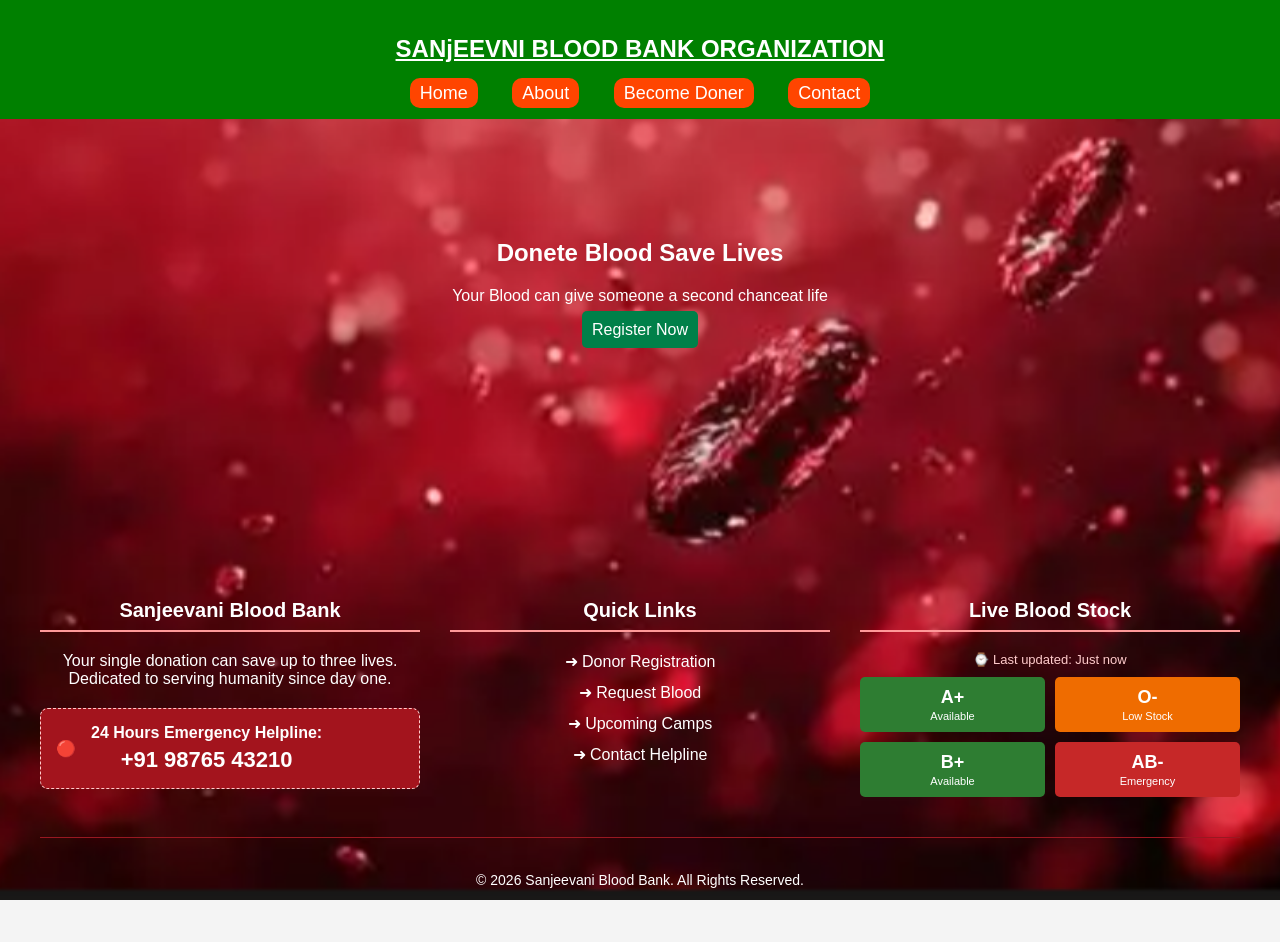
==== index.html @ bbe614cc "first web page" ====
<!DOCTYPE html>
<html>
    <head>
        <link rel="stylesheet" href="style.css">
    
    </head>
    
    <body>
        <style>
        body{
    background-image: url('b.png');
    background-size: cover;
    background-position: center;
    background-repeat: no-repeat;
    background-attachment: fixed;
}
</style>

            <header>
            <h2><u>SANjEEVNI BLOOD BANK ORGANIZATION </u></h2>
            <nav>
                <a href="index.html" class="btn">Home</a>
                <a href="about.html" class="btn">About</a>
                <a href="register.html" class="btn">Become Doner</a>
                <a href="contact.html" class="btn">Contact</a>
            </nav>
        </header>
        <section class="hero">
            <h2>Donete Blood Save Lives</h2>
            <p>Your Blood can give someone a second chanceat life</p>
            <a herf="register.html" class="btn">Register Now</a>        
        </section>
        <footer>
            <footer class="blood-bank-footer">
    <div class="footer-container">
        <div class="footer-col info-col">
            <h3>Sanjeevani Blood Bank</h3>
            <p>Your single donation can save up to three lives. Dedicated to serving humanity since day one.</p>
            
        
            <div class="emergency-box">
                <span class="pulse-icon">🔴</span>
                <div>
                    <strong>24 Hours Emergency Helpline:</strong>
                    <p class="phone-number">+91 98765 43210</p>
                </div>
            </div>
        </div>
        
        
        <div class="footer-col links-col">
            <h3>Quick Links</h3>
            <ul>
                <li><a href="register">➜ Donor Registration</a></li>
                <li><a href="request">➜ Request Blood</a></li>
                <li><a href="camps">➜ Upcoming Camps</a></li>
                <li><a href="contact">➜ Contact Helpline</a></li>
            </ul>
        </div>
        
    
        <div class="footer-col stock-col">
            <h3>Live Blood Stock</h3>
            <p class="stock-update">⌚ Last updated: Just now</p>
            <div class="blood-grid">
                <div class="blood-item available">A+ <span>Available</span></div>
                <div class="blood-item low">O- <span>Low Stock</span></div>
                <div class="blood-item available">B+ <span>Available</span></div>
                <div class="blood-item alert">AB- <span>Emergency</span></div>
            </div>
        </div>
    </div>
    

    <div class="footer-bottom">
        <p>&copy; 2026 Sanjeevani Blood Bank. All Rights Reserved.</p>
    </div>
</footer>
        </footer>
        <script src="script.js">

        </script>
    </body>
</html>
---- style.css ----
body{
    margin: 0;
    font-family: arial;
    background: #f4f4f4;
}

header{
    background: green;
    color: white;
    padding: 15px;
    text-align: center;
}

nav .btn{
    background-color:orangered;
    padding: 5px 10px;
    border-radius: 10px;
}

nav a{
    color: white;
    text-decoration: none;
    margin: 15px;
    font-size: 18px;
}

h2{
    color:white;
}

p{
    color:white;
}

.hero {
    text-align: center;
    padding: 100px;
}

.btn{
    background: #008049;
    color: white;
    padding: 10px;
    text-decoration: none;
    border-radius: 5px;
}

footer{
    
    color: white;
    text-align: center;
    padding: 20px;
    margin-top: 50px;
}

.blood-bank-footer {

    color: white;
    padding: px 10px 15px 10px;
    font-family: 'Segoe UI', Arial, sans-serif;
}

.footer-container {
    display: flex;
    justify-content: space-between;
    flex-wrap: wrap;
    max-width: 1200px;
    margin: 0 auto;
    gap: 30px;
}

.footer-col {
    flex: 1;
    min-width: 280px;
}

.footer-col h3 {
    font-size: 20px;
    margin-bottom: 20px;
    position: relative;
    padding-bottom: 8px;
    border-bottom: 2px solid #ff9999;
}

.emergency-box {
    background-color: #A3141D;
    padding: 15px;
    border-radius: 8px;
    margin-top: 20px;
    display: flex;
    align-items: center;
    gap: 15px;
    border: 1px dashed #ffcccc;
}

.phone-number {
    font-size: 22px;
    font-weight: bold;
    color: #fff;
    margin: 5px 0 0 0;
}

.stock-update {
    font-size: 13px;
    color: #ffcccc;
    margin-bottom: 10px;
}

.blood-grid {
    display: grid;
    grid-template-columns: repeat(2, 1fr);
    gap: 10px;
}

.blood-item {
    padding: 10px;
    border-radius: 5px;
    text-align: center;
    font-weight: bold;
    font-size: 18px;
}

.blood-item span {
    display: block;
    font-size: 11px;
    font-weight: normal;
    margin-top: 2px;
}

.available { background-color: #2E7D32; } 
.low { background-color: #EF6C00; }       
.alert { background-color: #C62828; }     

.footer-col ul {
    list-style: none;
    padding: 0;
}

.footer-col ul li {
    margin-bottom: 12px;
}

.footer-col ul li a {
    color: #fff;
    text-decoration: none;
    transition: 0.3s;
}

.footer-col ul li a:hover {
    color: #ffcccc;
    padding-left: 5px;
}

.footer-bottom {
    text-align: center;
    border-top: 1px solid #991821;
    margin-top: 40px;
    padding-top: 20px;
    font-size: 14px;
    color: #ffcccc;
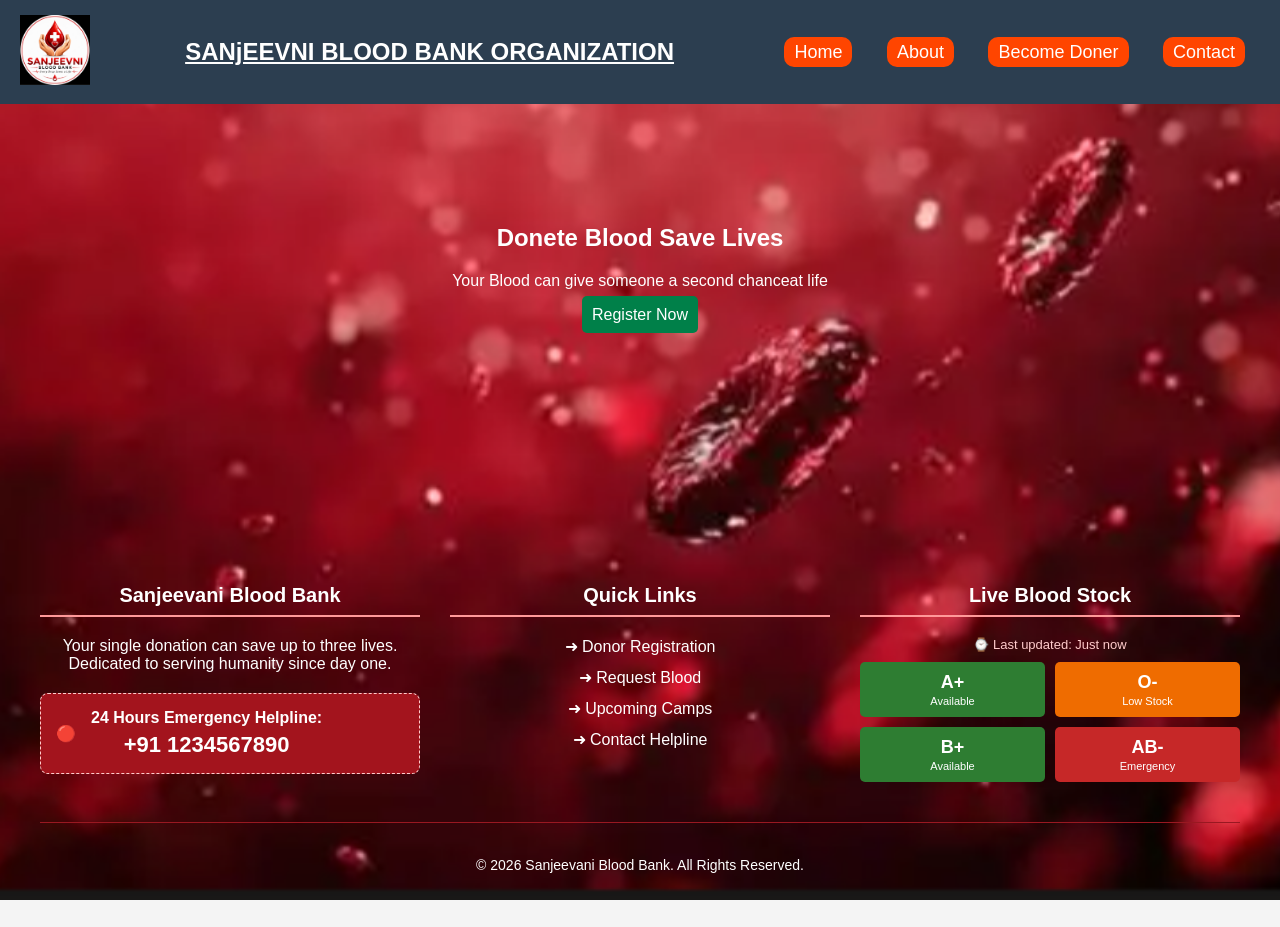
==== commit 52f16495: "LOGO" ====
--- a/index.html
+++ b/index.html
@@ -16,8 +16,13 @@
 }
 </style>
 
-            <header>
+            <header class="navbar">
+                <div class="logo-container">
+                    <img src="L.png" alt="Sanjeevani Blood Bank Logo" class="right-logo">
+                </div>
+                
             <h2><u>SANjEEVNI BLOOD BANK ORGANIZATION </u></h2>
+</style>
             <nav>
                 <a href="index.html" class="btn">Home</a>
                 <a href="about.html" class="btn">About</a>
@@ -42,7 +47,7 @@
                 <span class="pulse-icon">🔴</span>
                 <div>
                     <strong>24 Hours Emergency Helpline:</strong>
-                    <p class="phone-number">+91 98765 43210</p>
+                    <p class="phone-number">+91 1234567890</p>
                 </div>
             </div>
         </div>
--- a/style.css
+++ b/style.css
@@ -5,10 +5,27 @@
 }
 
 header{
-    background: green;
+    background:#2C3E50;
     color: white;
     padding: 15px;
     text-align: center;
+}
+
+.navbar{
+    display:flex;
+    justify-content:flex-end;
+    padding:15px 20px;
+}
+
+.right-logo{
+    height:70px;
+    width:auto;
+}
+
+.navbar{
+    display: flex;
+    justify-content: space-between;
+    align-items: center;
 }
 
 nav .btn{
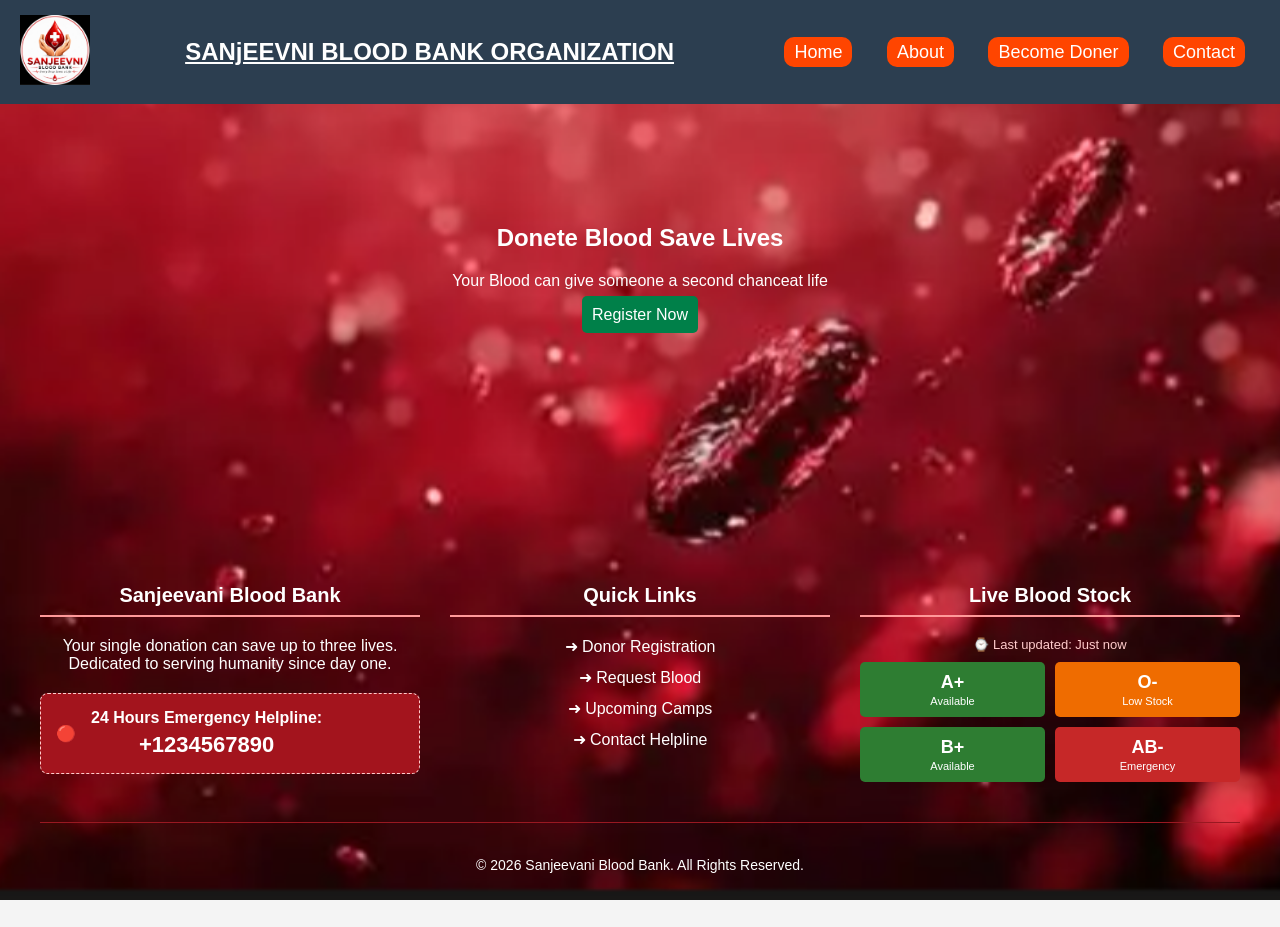
==== commit ad2bdad9: "donation camp" ====
--- a/index.html
+++ b/index.html
@@ -2,6 +2,7 @@
 <html>
     <head>
         <link rel="stylesheet" href="style.css">
+        <link href="https://fontawesome.com/search?ic=free-collection">
     
     </head>
     
@@ -26,14 +27,14 @@
             <nav>
                 <a href="index.html" class="btn">Home</a>
                 <a href="about.html" class="btn">About</a>
-                <a href="register.html" class="btn">Become Doner</a>
+                <a href="form.html" class="btn">Become Doner</a>
                 <a href="contact.html" class="btn">Contact</a>
             </nav>
         </header>
         <section class="hero">
             <h2>Donete Blood Save Lives</h2>
             <p>Your Blood can give someone a second chanceat life</p>
-            <a herf="register.html" class="btn">Register Now</a>        
+            <a href="form.html" class="btn">Register Now</a>        
         </section>
         <footer>
             <footer class="blood-bank-footer">
@@ -47,7 +48,7 @@
                 <span class="pulse-icon">🔴</span>
                 <div>
                     <strong>24 Hours Emergency Helpline:</strong>
-                    <p class="phone-number">+91 1234567890</p>
+                    <p class="phone-number">+1234567890</p>
                 </div>
             </div>
         </div>
@@ -56,10 +57,10 @@
         <div class="footer-col links-col">
             <h3>Quick Links</h3>
             <ul>
-                <li><a href="register">➜ Donor Registration</a></li>
-                <li><a href="request">➜ Request Blood</a></li>
-                <li><a href="camps">➜ Upcoming Camps</a></li>
-                <li><a href="contact">➜ Contact Helpline</a></li>
+                <li><a href="form.html">➜ Donor Registration</a></li>
+                <li><a href="request.html">➜ Request Blood</a></li>
+                <li><a href="upcoming.html">➜ Upcoming Camps</a></li>
+                <li><a href="contact.html">➜ Contact Helpline</a></li>
             </ul>
         </div>
         
@@ -82,7 +83,7 @@
     </div>
 </footer>
         </footer>
-        <script src="script.js">
+        <script src="">
 
         </script>
     </body>
--- a/style.css
+++ b/style.css
@@ -175,3 +175,42 @@
     padding-top: 20px;
     font-size: 14px;
     color: #ffcccc;
+}
+
+body{
+    padding: 0px;
+}
+
+.form-container{
+    max-width: 400px;
+}
+
+h2{
+    margin-bottom:20px;
+}
+
+.input-large{
+  width:200px;
+  height: 50px;
+  padding: 10px;
+  margin-bottom:15px;
+  border:1px solid #000;  
+}
+
+.input-small{
+    width: 120px;
+    height: 40px;
+    padding: 8px;
+    margin-bottom: 15px;
+    border: 1px solid #000;
+    display:block;
+}
+
+.btn-submit{
+    width: 120px;
+    height: 40px;
+    background-color: #ffffff;
+    border:1px solid #000;
+    cursor:pointer;
+    font-weight: bold;
+}
